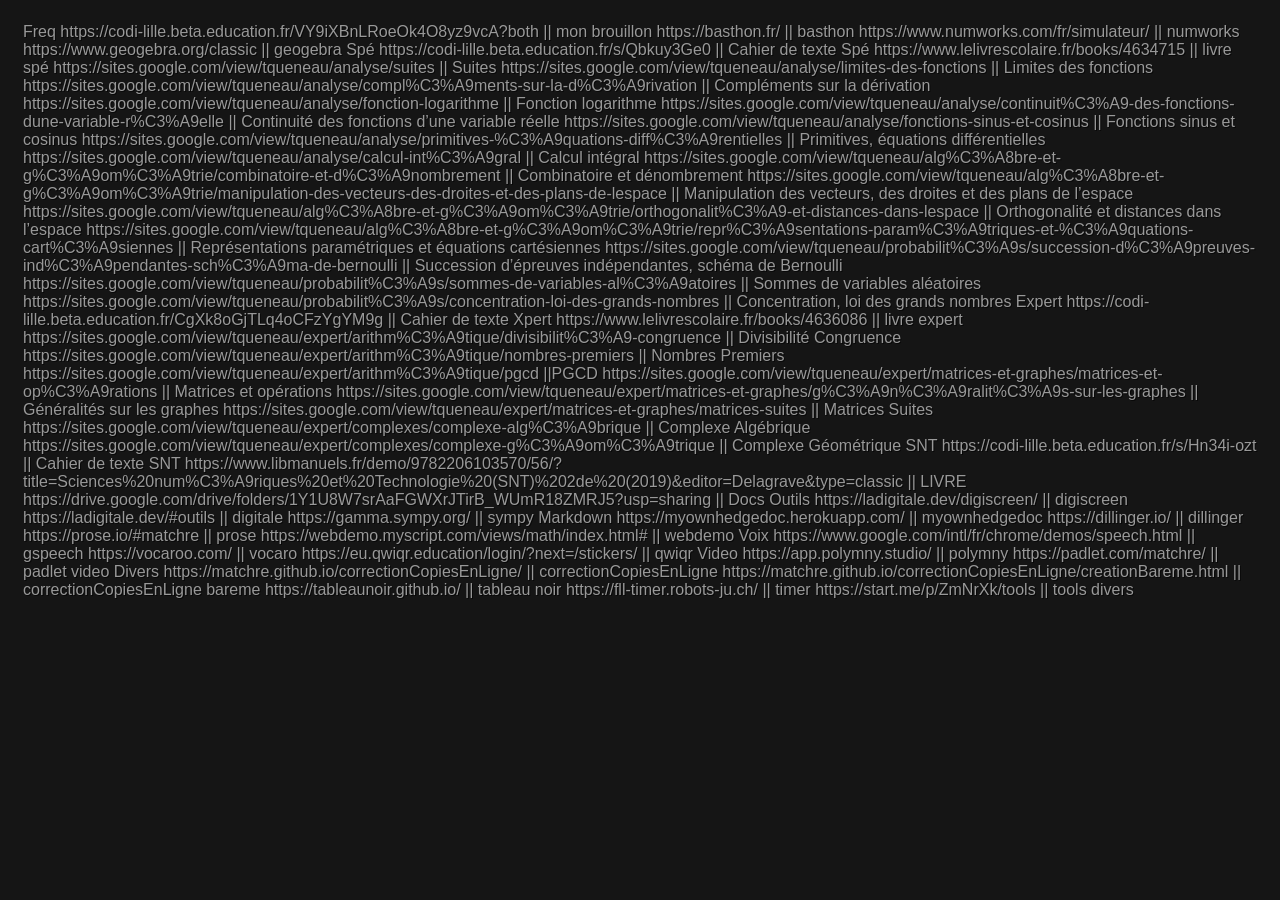
==== index.html @ 9895d5af "Update index.html" ====
<!DOCTYPE html PUBLIC "-//W3C//DTD XHTML 1.0 Strict//EN" "http://www.w3.org/TR/xhtml1/DTD/xhtml1-strict.dtd">

<!--
	Startpage Rewrite
	==================

	by Christian Brassat,
-->

<!--
	Released under MIT License
	
	Copyright (c) 2010 Christian Brassat
	<http://crshd.cc>

	Permission is hereby granted, free of charge, to any person obtaining a copy
	of this software and associated documentation files (the "Software"), to deal
	in the Software without restriction, including without limitation the rights
	to use, copy, modify, merge, publish, distribute, sublicense, and/or sell
	copies of the Software, and to permit persons to whom the Software is
	furnished to do so, subject to the following conditions:
	
	The above copyright notice and this permission notice shall be included in
	all copies or substantial portions of the Software.
	
	THE SOFTWARE IS PROVIDED "AS IS", WITHOUT WARRANTY OF ANY KIND, EXPRESS OR
	IMPLIED, INCLUDING BUT NOT LIMITED TO THE WARRANTIES OF MERCHANTABILITY,
	FITNESS FOR A PARTICULAR PURPOSE AND NONINFRINGEMENT. IN NO EVENT SHALL THE
	AUTHORS OR COPYRIGHT HOLDERS BE LIABLE FOR ANY CLAIM, DAMAGES OR OTHER
	LIABILITY, WHETHER IN AN ACTION OF CONTRACT, TORT OR OTHERWISE, ARISING FROM,
	OUT OF OR IN CONNECTION WITH THE SOFTWARE OR THE USE OR OTHER DEALINGS IN
	THE SOFTWARE.
-->

<html xmlns="http://www.w3.org/1999/xhtml" xml:lang="en" lang="en">
<head>
	<meta http-equiv="content-type" content="text/html; charset=utf-8" />
	<link rel="stylesheet" href="style/style.css" type="text/css" />
	<script type="text/javascript" src="js/jquery-1.11.0.min.js"></script>
	<script type="text/javascript" src="js/script.js"></script>

	<!-- Page Title -->
	<title>Start Page</title>

</head>
<body>

<!--
	URLs go here, in the following format:

Heading Text
http://www.example.com || Title || Keybinding || images/icon.png

Second Heading Text
http://www.example.com || Another Title
-->
Freq
https://codi-lille.beta.education.fr/VY9iXBnLRoeOk4O8yz9vcA?both || mon brouillon
https://basthon.fr/ || basthon
https://www.numworks.com/fr/simulateur/ || numworks
https://www.geogebra.org/classic || geogebra
	
Spé
https://codi-lille.beta.education.fr/s/Qbkuy3Ge0 || Cahier de texte Spé 
https://www.lelivrescolaire.fr/books/4634715 || livre spé
https://sites.google.com/view/tqueneau/analyse/suites || Suites
https://sites.google.com/view/tqueneau/analyse/limites-des-fonctions || Limites des fonctions    
https://sites.google.com/view/tqueneau/analyse/compl%C3%A9ments-sur-la-d%C3%A9rivation  || Compléments sur la dérivation  
https://sites.google.com/view/tqueneau/analyse/fonction-logarithme  || Fonction logarithme 
https://sites.google.com/view/tqueneau/analyse/continuit%C3%A9-des-fonctions-dune-variable-r%C3%A9elle || Continuité des fonctions d’une variable réelle  
https://sites.google.com/view/tqueneau/analyse/fonctions-sinus-et-cosinus  || Fonctions sinus et cosinus  
https://sites.google.com/view/tqueneau/analyse/primitives-%C3%A9quations-diff%C3%A9rentielles  || Primitives, équations différentielles  
https://sites.google.com/view/tqueneau/analyse/calcul-int%C3%A9gral  || Calcul intégral  
https://sites.google.com/view/tqueneau/alg%C3%A8bre-et-g%C3%A9om%C3%A9trie/combinatoire-et-d%C3%A9nombrement  || Combinatoire et dénombrement  
https://sites.google.com/view/tqueneau/alg%C3%A8bre-et-g%C3%A9om%C3%A9trie/manipulation-des-vecteurs-des-droites-et-des-plans-de-lespace  || Manipulation des vecteurs, des droites et des plans de l’espace  
https://sites.google.com/view/tqueneau/alg%C3%A8bre-et-g%C3%A9om%C3%A9trie/orthogonalit%C3%A9-et-distances-dans-lespace  || Orthogonalité et distances dans l’espace  
https://sites.google.com/view/tqueneau/alg%C3%A8bre-et-g%C3%A9om%C3%A9trie/repr%C3%A9sentations-param%C3%A9triques-et-%C3%A9quations-cart%C3%A9siennes  || Représentations paramétriques et équations cartésiennes  
https://sites.google.com/view/tqueneau/probabilit%C3%A9s/succession-d%C3%A9preuves-ind%C3%A9pendantes-sch%C3%A9ma-de-bernoulli  || Succession d’épreuves indépendantes, schéma de Bernoulli
https://sites.google.com/view/tqueneau/probabilit%C3%A9s/sommes-de-variables-al%C3%A9atoires || Sommes de variables aléatoires  
https://sites.google.com/view/tqueneau/probabilit%C3%A9s/concentration-loi-des-grands-nombres  || Concentration, loi des grands nombres 

Expert
https://codi-lille.beta.education.fr/CgXk8oGjTLq4oCFzYgYM9g || Cahier de texte Xpert
https://www.lelivrescolaire.fr/books/4636086 || livre expert	
https://sites.google.com/view/tqueneau/expert/arithm%C3%A9tique/divisibilit%C3%A9-congruence ||  Divisibilité Congruence 
https://sites.google.com/view/tqueneau/expert/arithm%C3%A9tique/nombres-premiers ||  Nombres Premiers
https://sites.google.com/view/tqueneau/expert/arithm%C3%A9tique/pgcd   ||PGCD 
https://sites.google.com/view/tqueneau/expert/matrices-et-graphes/matrices-et-op%C3%A9rations ||  Matrices et opérations 
https://sites.google.com/view/tqueneau/expert/matrices-et-graphes/g%C3%A9n%C3%A9ralit%C3%A9s-sur-les-graphes  || Généralités sur les graphes 
https://sites.google.com/view/tqueneau/expert/matrices-et-graphes/matrices-suites  || Matrices Suites 
https://sites.google.com/view/tqueneau/expert/complexes/complexe-alg%C3%A9brique  || Complexe Algébrique
https://sites.google.com/view/tqueneau/expert/complexes/complexe-g%C3%A9om%C3%A9trique  || Complexe Géométrique

SNT
https://codi-lille.beta.education.fr/s/Hn34i-ozt || Cahier de texte SNT
https://www.libmanuels.fr/demo/9782206103570/56/?title=Sciences%20num%C3%A9riques%20et%20Technologie%20(SNT)%202de%20(2019)&editor=Delagrave&type=classic || LIVRE
https://drive.google.com/drive/folders/1Y1U8W7srAaFGWXrJTirB_WUmR18ZMRJ5?usp=sharing || Docs

Outils
https://ladigitale.dev/digiscreen/ ||  digiscreen   
https://ladigitale.dev/#outils ||  digitale
https://gamma.sympy.org/  || sympy

Markdown
https://myownhedgedoc.herokuapp.com/ ||     myownhedgedoc
https://dillinger.io/ ||   dillinger
https://prose.io/#matchre  || prose
https://webdemo.myscript.com/views/math/index.html#  || webdemo

Voix
https://www.google.com/intl/fr/chrome/demos/speech.html  ||    gspeech
https://vocaroo.com/    ||    vocaro
https://eu.qwiqr.education/login/?next=/stickers/   || qwiqr

Video
https://app.polymny.studio/ || polymny
https://padlet.com/matchre/  || padlet video

Divers
https://matchre.github.io/correctionCopiesEnLigne/ || correctionCopiesEnLigne
https://matchre.github.io/correctionCopiesEnLigne/creationBareme.html || correctionCopiesEnLigne bareme
https://tableaunoir.github.io/ ||   tableau noir
https://fll-timer.robots-ju.ch/ ||   timer
https://start.me/p/ZmNrXk/tools  || tools divers





</body>
</html>
---- style/style.css ----
/**
	Startpage Reworked
	==================

	by Christian Brassat,
*/

/**
	Released under MIT License
	
	Copyright (c) 2010 Christian Brassat
	<http://crshd.cc>

	Permission is hereby granted, free of charge, to any person obtaining a copy
	of this software and associated documentation files (the "Software"), to deal
	in the Software without restriction, including without limitation the rights
	to use, copy, modify, merge, publish, distribute, sublicense, and/or sell
	copies of the Software, and to permit persons to whom the Software is
	furnished to do so, subject to the following conditions:
	
	The above copyright notice and this permission notice shall be included in
	all copies or substantial portions of the Software.
	
	THE SOFTWARE IS PROVIDED "AS IS", WITHOUT WARRANTY OF ANY KIND, EXPRESS OR
	IMPLIED, INCLUDING BUT NOT LIMITED TO THE WARRANTIES OF MERCHANTABILITY,
	FITNESS FOR A PARTICULAR PURPOSE AND NONINFRINGEMENT. IN NO EVENT SHALL THE
	AUTHORS OR COPYRIGHT HOLDERS BE LIABLE FOR ANY CLAIM, DAMAGES OR OTHER
	LIABILITY, WHETHER IN AN ACTION OF CONTRACT, TORT OR OTHERWISE, ARISING FROM,
	OUT OF OR IN CONNECTION WITH THE SOFTWARE OR THE USE OR OTHER DEALINGS IN
	THE SOFTWARE.
*/

body {
	background: #151515;										/* Page background */
	background-image:url('https://andrelovichi.info/ecole-alsacienne/2018-2019/assets/images/graph.jpg');
color: #999;														/* Font color */
	padding: 15px;													/* Padding between link blocks and edge */
	font-family: "Museo", "Helvetica Neue", sans-serif;	/* Font */
	text-shadow: rgba(0,0,0,0.6) 1px 1px 0; /* Text Shadow */
}

a {
	color: #999;														/* Link Color */
	font-size: 18px;												/* Link Size */
	text-decoration: none;									/* Remove underlines */
}

a:hover {
	color: #ddd;														/* Link hover color */
}

.block {
	border-left: 1px solid #999;						/* Left border of link block */
	float: left;
	padding: 1em;														/* Padding around link block */
	width: 120px;														/* Link block width */
}

h1 {
	margin: 0;
	font-size: 1.5em;												/* Title size */
}

ul {
	padding: 0.25em;
}

ul li {
	list-style: none;
	padding: 5px;
}

li img {
	width: 16px;
	border-width: 0;
	margin: 5px;
	vertical-align: middle;
}


#clock {
	position: absolute;
	bottom: 10px;
	right: 10px;
	font-size: 2em;
}

form {
	margin-top: 1em;
}

form input {
	background: #333;												/* Background search box */
	background: -webkit-gradient(						/*		gradient for webkit */
		linear,
		left top,
		left bottom,
		from(#222),
		to(#333));
	background: -moz-linear-gradient(				/*		gradient for gecko */
		top,
		#222,
		#333);
	border: 1px solid #444;									/* Border search box */
	-webkit-box-shadow: rgba(0,0,0,0.2) 0 1px 2px;	/* Shadow search box - webkit */
	-moz-box-shadow: rgba(0,0,0,0.2) 0 1px 2px;			/* Shadow search box - gecko */
	box-shadow: rgba(0,0,0,0.2) 0 1px 2px;					/* Shadow search box - generic */
	color: #ddd;														/* Text color search box */
	font-size: 1em;													/* Text size search box */
}

form input:first-child {
	-webkit-border-top-left-radius: 5px;
	-webkit-border-bottom-left-radius: 5px;
	-moz-border-radius-topleft: 5px;
	-moz-border-radius-bottomleft: 5px;
	border-top-left-radius: 5px;
	border-bottom-left-radius: 5px;
	border-right: 0;
}

form input:last-child {
	-webkit-border-top-right-radius: 5px;
	-webkit-border-bottom-right-radius: 5px;
	-moz-border-radius-topright: 5px;
	-moz-border-radius-bottomright: 5px;
	border-top-right-radius: 5px;
	border-bottom-right-radius: 5px;
	border-left: 0;
}
/* cc BY-NC-SA License :: k3ttc4r :: 2008 :: http://k3ttc4r.deviantart.com */
/* background by Alexander-GG :: http://alexander-gg.deviantart.com */
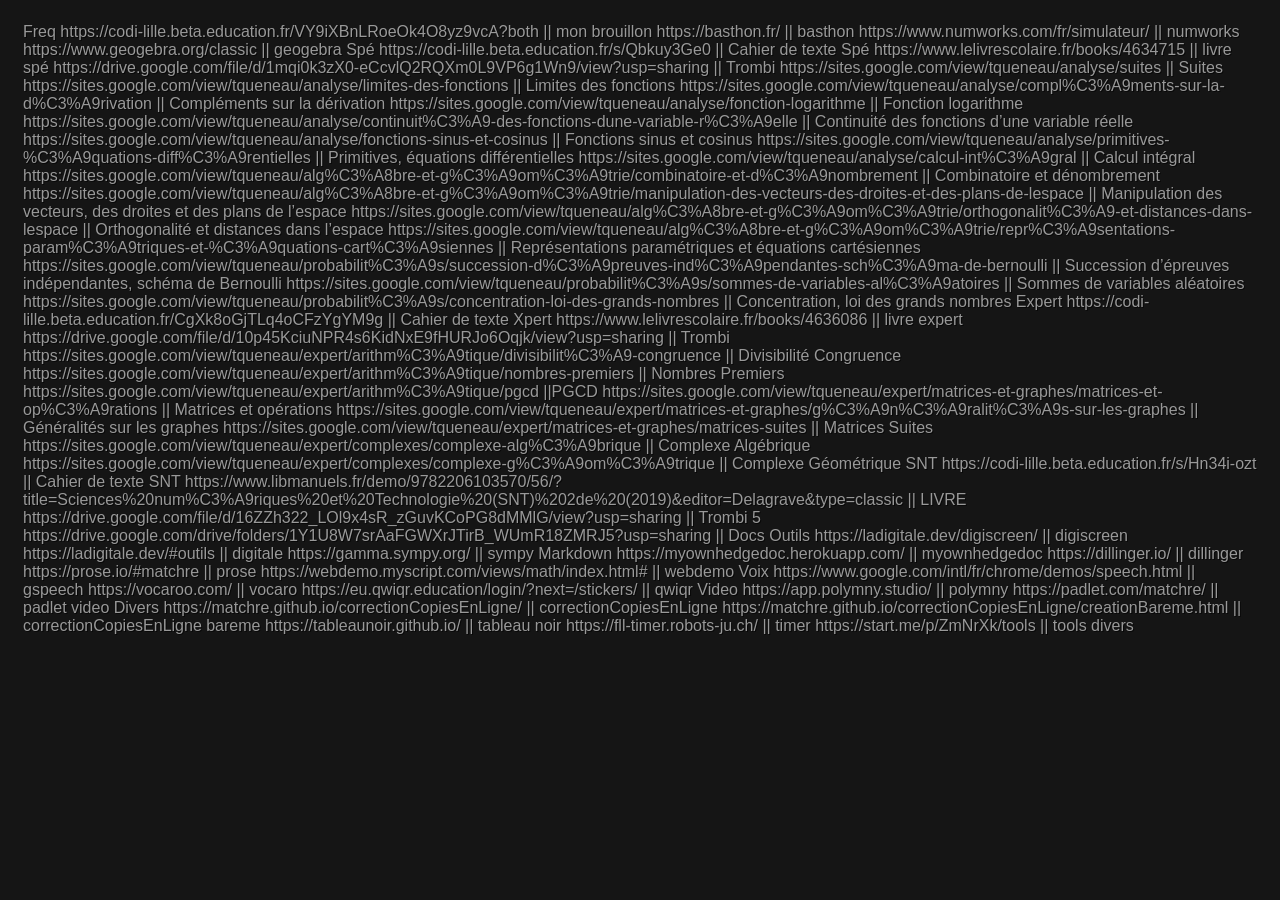
==== commit c9961434: "Update index.html" ====
--- a/index.html
+++ b/index.html
@@ -63,6 +63,7 @@
 Spé
 https://codi-lille.beta.education.fr/s/Qbkuy3Ge0 || Cahier de texte Spé 
 https://www.lelivrescolaire.fr/books/4634715 || livre spé
+https://drive.google.com/file/d/1mqi0k3zX0-eCcvlQ2RQXm0L9VP6g1Wn9/view?usp=sharing || Trombi
 https://sites.google.com/view/tqueneau/analyse/suites || Suites
 https://sites.google.com/view/tqueneau/analyse/limites-des-fonctions || Limites des fonctions    
 https://sites.google.com/view/tqueneau/analyse/compl%C3%A9ments-sur-la-d%C3%A9rivation  || Compléments sur la dérivation  
@@ -82,6 +83,7 @@
 Expert
 https://codi-lille.beta.education.fr/CgXk8oGjTLq4oCFzYgYM9g || Cahier de texte Xpert
 https://www.lelivrescolaire.fr/books/4636086 || livre expert	
+https://drive.google.com/file/d/10p45KciuNPR4s6KidNxE9fHURJo6Oqjk/view?usp=sharing || Trombi
 https://sites.google.com/view/tqueneau/expert/arithm%C3%A9tique/divisibilit%C3%A9-congruence ||  Divisibilité Congruence 
 https://sites.google.com/view/tqueneau/expert/arithm%C3%A9tique/nombres-premiers ||  Nombres Premiers
 https://sites.google.com/view/tqueneau/expert/arithm%C3%A9tique/pgcd   ||PGCD 
@@ -94,6 +96,7 @@
 SNT
 https://codi-lille.beta.education.fr/s/Hn34i-ozt || Cahier de texte SNT
 https://www.libmanuels.fr/demo/9782206103570/56/?title=Sciences%20num%C3%A9riques%20et%20Technologie%20(SNT)%202de%20(2019)&editor=Delagrave&type=classic || LIVRE
+https://drive.google.com/file/d/16ZZh322_LOl9x4sR_zGuvKCoPG8dMMlG/view?usp=sharing || Trombi 5
 https://drive.google.com/drive/folders/1Y1U8W7srAaFGWXrJTirB_WUmR18ZMRJ5?usp=sharing || Docs
 
 Outils
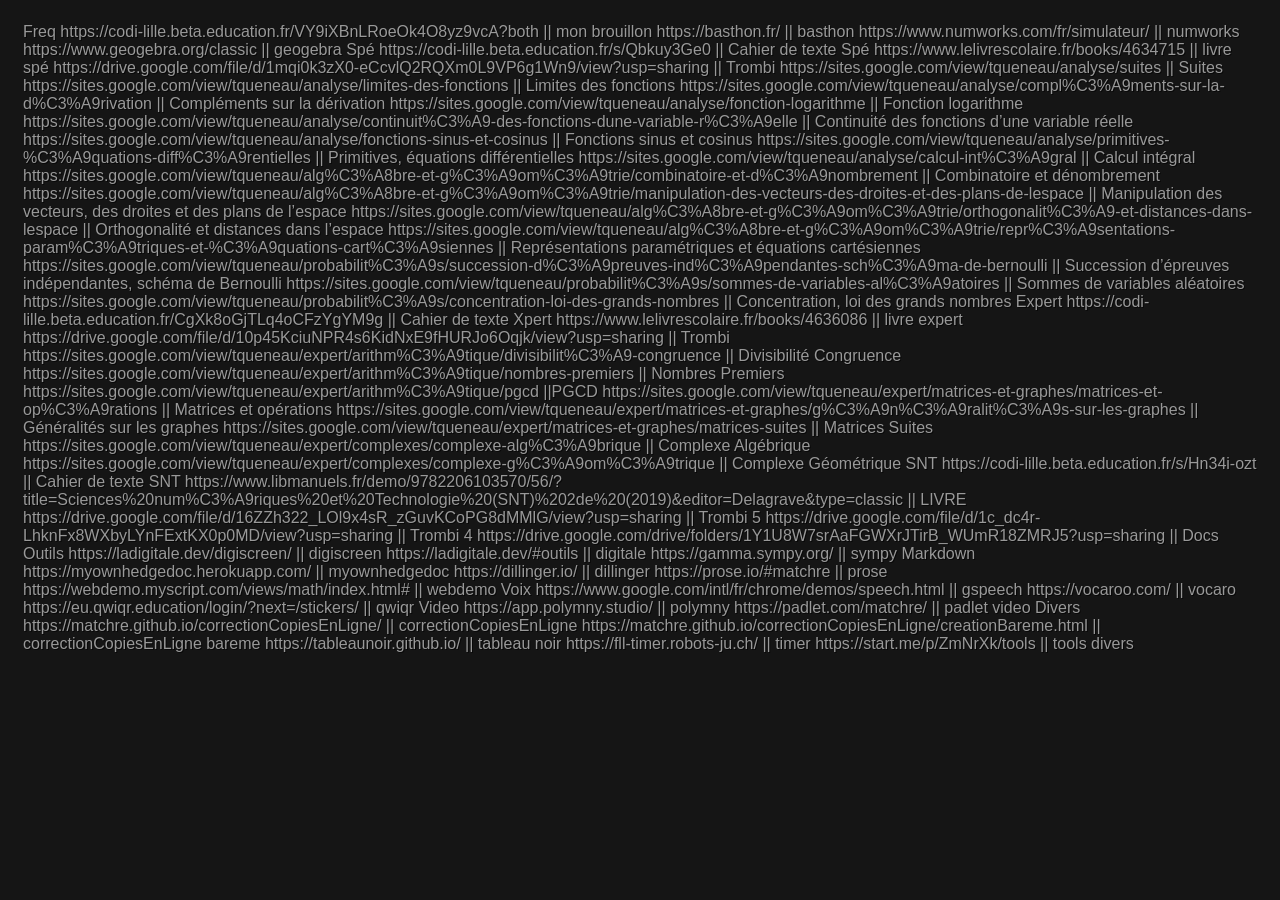
==== commit 281a8483: "Update index.html" ====
--- a/index.html
+++ b/index.html
@@ -97,6 +97,7 @@
 https://codi-lille.beta.education.fr/s/Hn34i-ozt || Cahier de texte SNT
 https://www.libmanuels.fr/demo/9782206103570/56/?title=Sciences%20num%C3%A9riques%20et%20Technologie%20(SNT)%202de%20(2019)&editor=Delagrave&type=classic || LIVRE
 https://drive.google.com/file/d/16ZZh322_LOl9x4sR_zGuvKCoPG8dMMlG/view?usp=sharing || Trombi 5
+https://drive.google.com/file/d/1c_dc4r-LhknFx8WXbyLYnFExtKX0p0MD/view?usp=sharing || Trombi 4
 https://drive.google.com/drive/folders/1Y1U8W7srAaFGWXrJTirB_WUmR18ZMRJ5?usp=sharing || Docs
 
 Outils
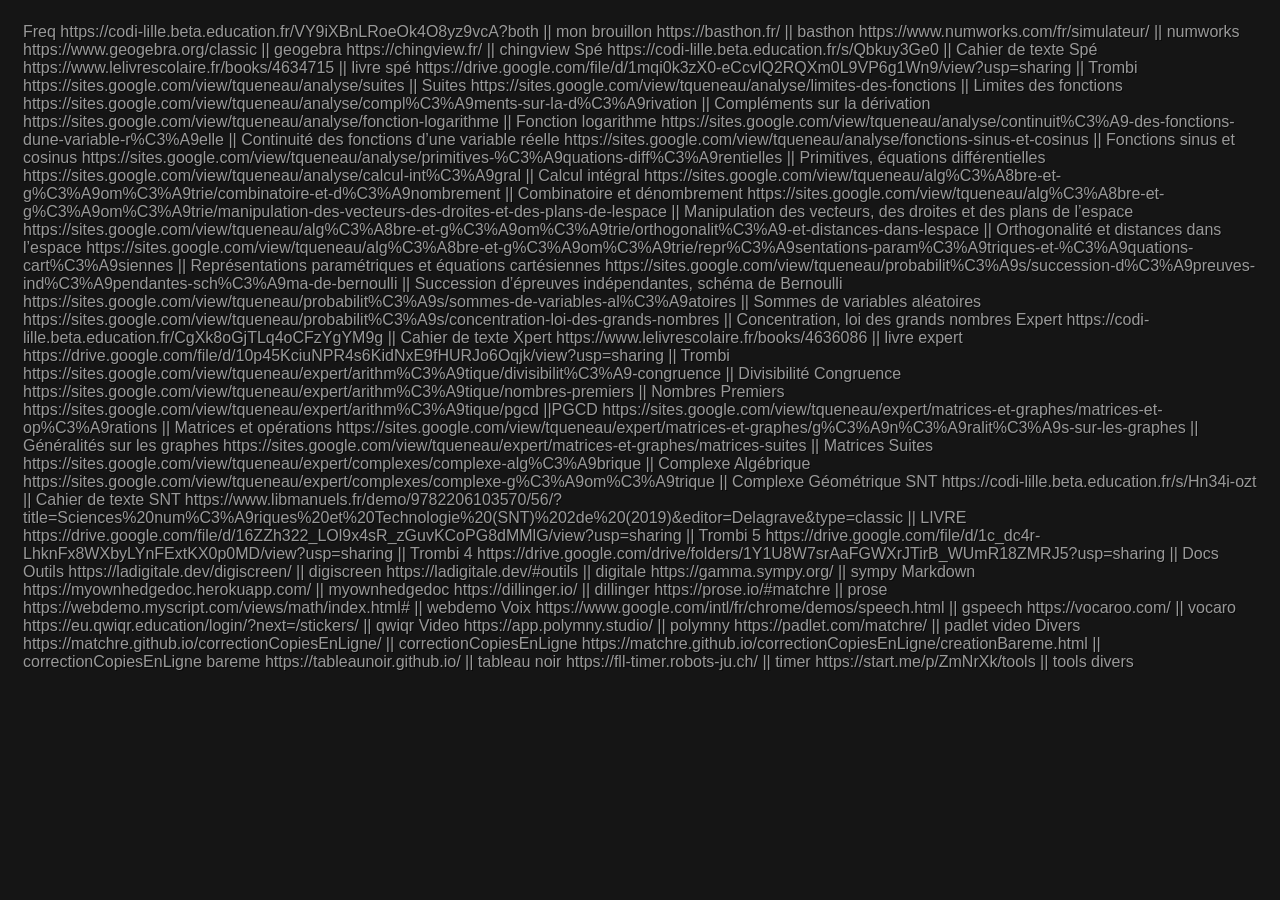
==== commit fc78f694: "Update index.html" ====
--- a/index.html
+++ b/index.html
@@ -59,6 +59,7 @@
 https://basthon.fr/ || basthon
 https://www.numworks.com/fr/simulateur/ || numworks
 https://www.geogebra.org/classic || geogebra
+https://chingview.fr/ || chingview
 	
 Spé
 https://codi-lille.beta.education.fr/s/Qbkuy3Ge0 || Cahier de texte Spé 
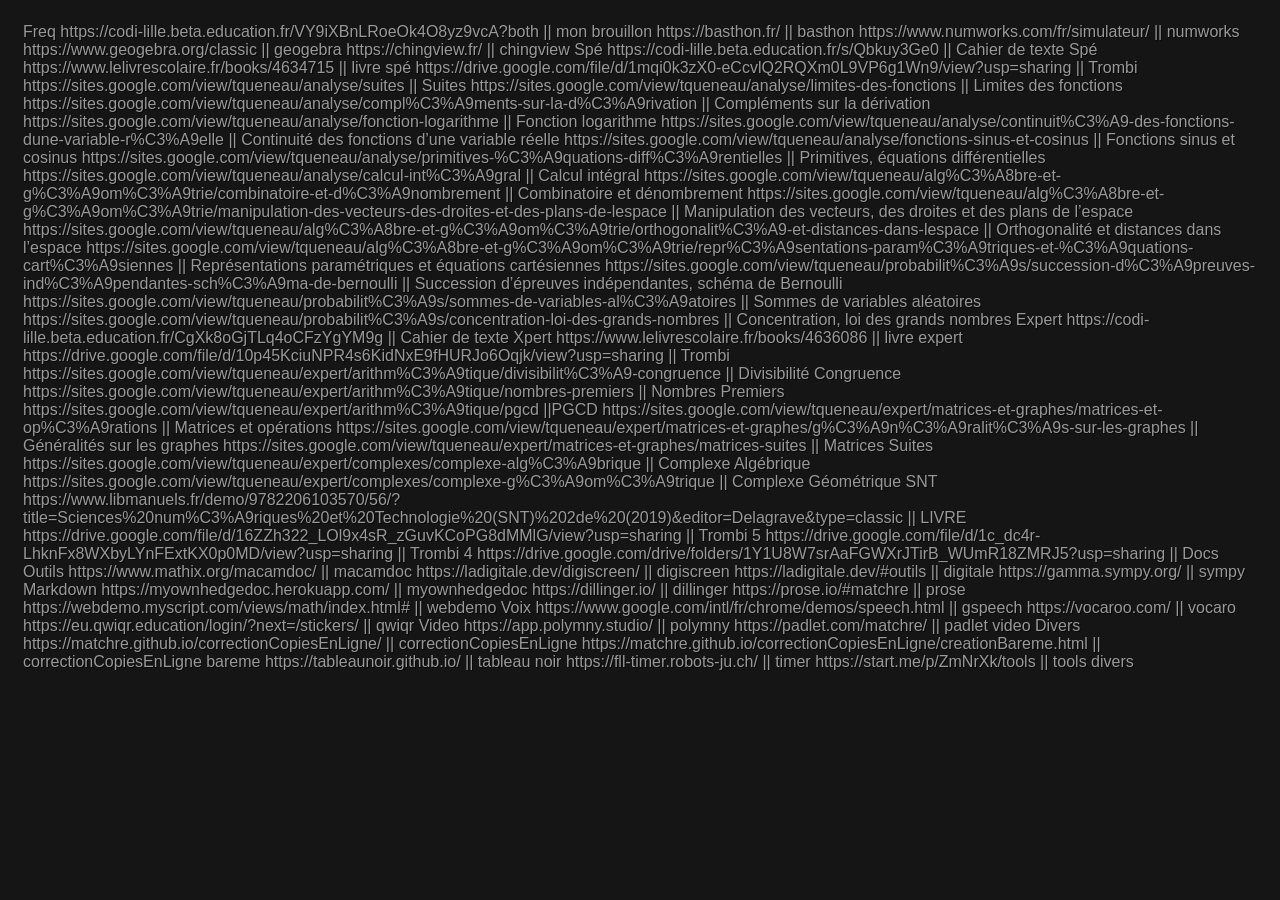
==== commit f86f9c5f: "Update index.html" ====
--- a/index.html
+++ b/index.html
@@ -95,13 +95,13 @@
 https://sites.google.com/view/tqueneau/expert/complexes/complexe-g%C3%A9om%C3%A9trique  || Complexe Géométrique
 
 SNT
-https://codi-lille.beta.education.fr/s/Hn34i-ozt || Cahier de texte SNT
 https://www.libmanuels.fr/demo/9782206103570/56/?title=Sciences%20num%C3%A9riques%20et%20Technologie%20(SNT)%202de%20(2019)&editor=Delagrave&type=classic || LIVRE
 https://drive.google.com/file/d/16ZZh322_LOl9x4sR_zGuvKCoPG8dMMlG/view?usp=sharing || Trombi 5
 https://drive.google.com/file/d/1c_dc4r-LhknFx8WXbyLYnFExtKX0p0MD/view?usp=sharing || Trombi 4
 https://drive.google.com/drive/folders/1Y1U8W7srAaFGWXrJTirB_WUmR18ZMRJ5?usp=sharing || Docs
 
 Outils
+https://www.mathix.org/macamdoc/ ||  macamdoc
 https://ladigitale.dev/digiscreen/ ||  digiscreen   
 https://ladigitale.dev/#outils ||  digitale
 https://gamma.sympy.org/  || sympy
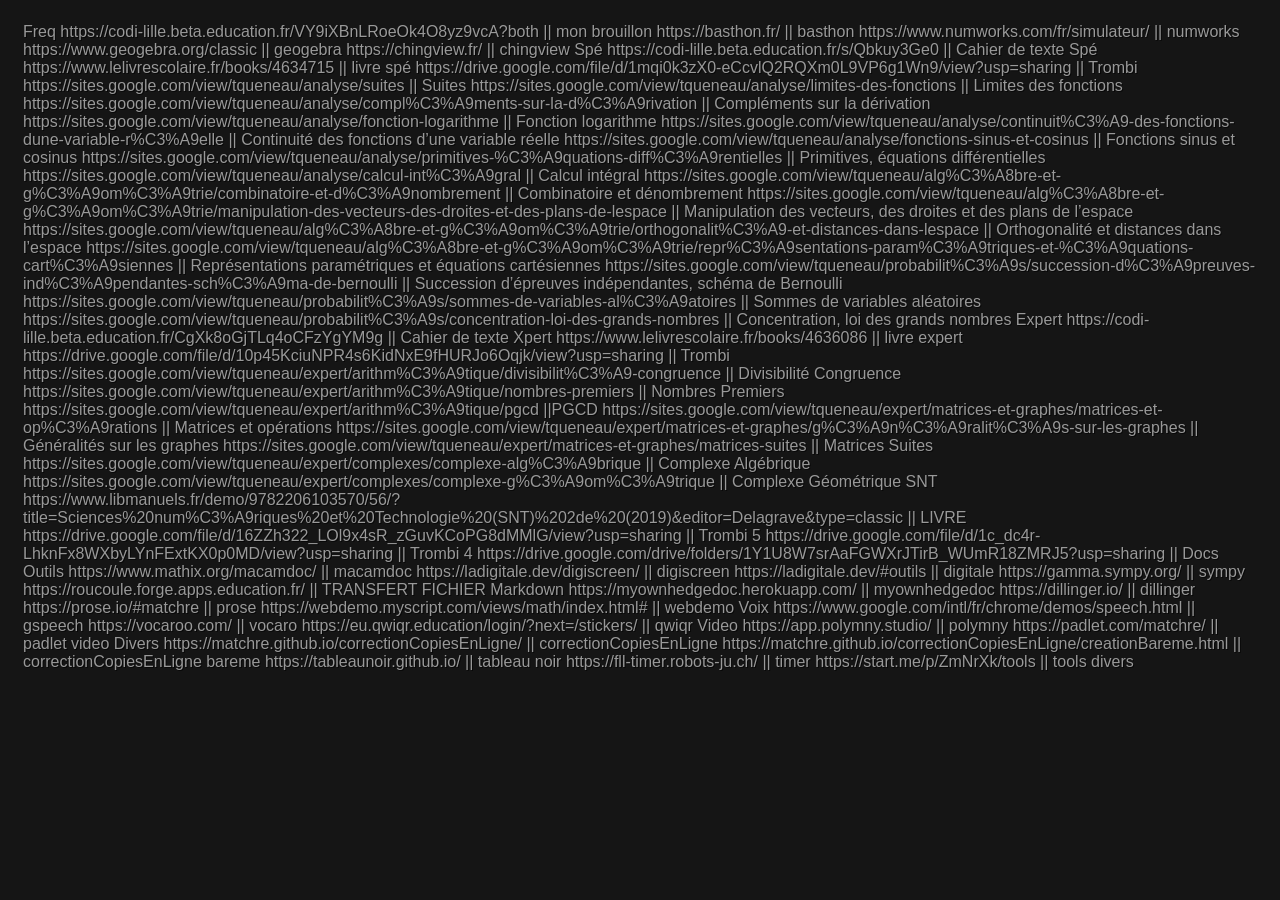
==== commit 3423654c: "Add link for TRANSFERT FICHIER in index.html" ====
--- a/index.html
+++ b/index.html
@@ -105,7 +105,7 @@
 https://ladigitale.dev/digiscreen/ ||  digiscreen   
 https://ladigitale.dev/#outils ||  digitale
 https://gamma.sympy.org/  || sympy
-
+https://roucoule.forge.apps.education.fr/  || TRANSFERT FICHIER
 Markdown
 https://myownhedgedoc.herokuapp.com/ ||     myownhedgedoc
 https://dillinger.io/ ||   dillinger
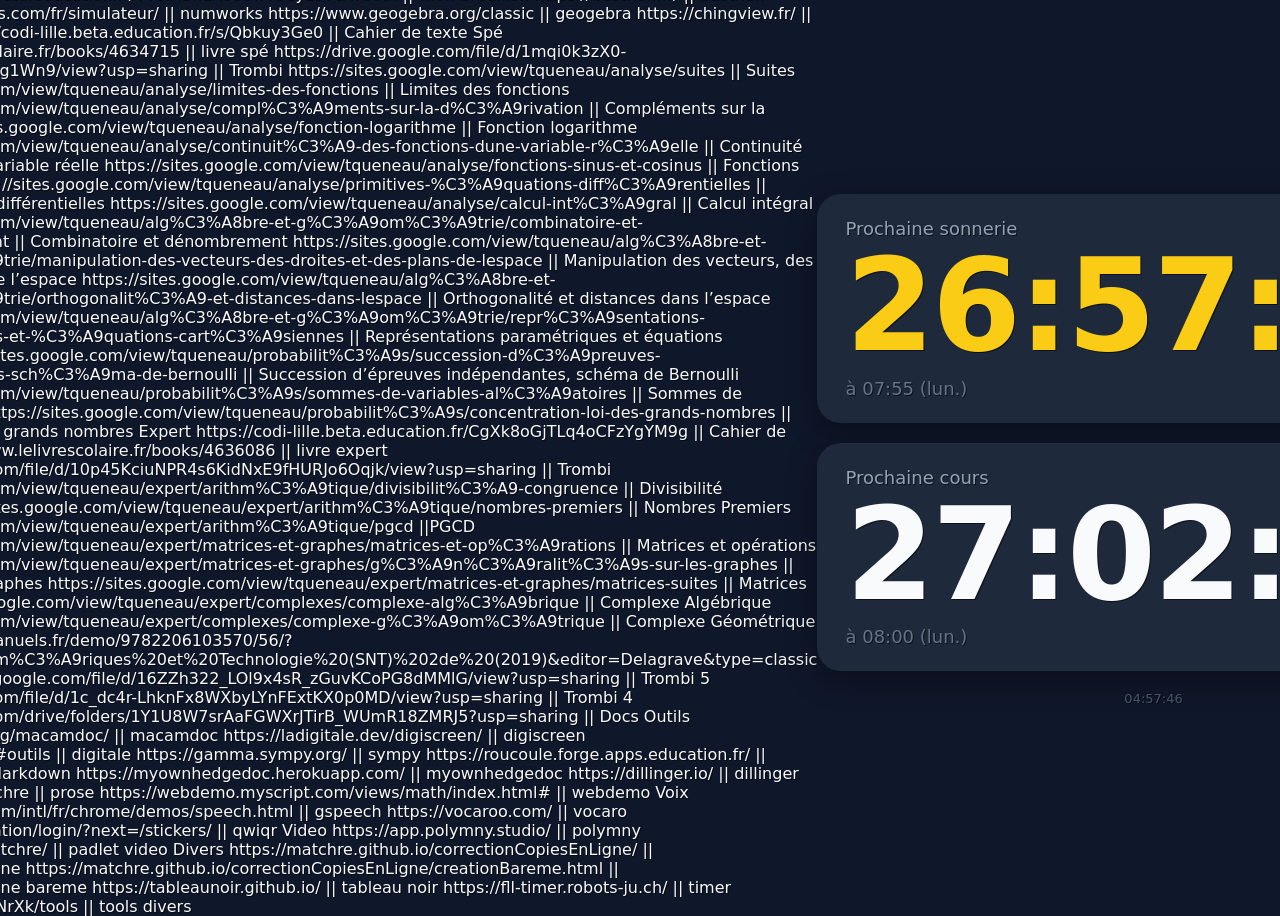
==== commit d90d3c39: "Add styling and structure to index.html" ====
--- a/index.html
+++ b/index.html
@@ -129,8 +129,90 @@
 https://start.me/p/ZmNrXk/tools  || tools divers
 
 
-
-
+<style>
+  * { box-sizing: border-box; }
+  html, body { height: 100%; margin: 0; }
+  body {
+    display: flex; align-items: center; justify-content: center;
+    background: #0f172a; color: #f8fafc;
+    font-family: system-ui, -apple-system, "Segoe UI", sans-serif;
+  }
+  main { width: min(92vw, 640px); display: grid; gap: 20px; }
+  .carte {
+    background: #1e293b; border-radius: 24px; padding: 24px 28px;
+    box-shadow: 0 8px 30px rgba(0,0,0,.35);
+  }
+  .label { font-size: clamp(14px, 3.5vw, 18px); color: #94a3b8; }
+  .temps {
+    font-size: clamp(56px, 18vw, 128px); font-weight: 700; line-height: 1.05;
+    font-variant-numeric: tabular-nums; letter-spacing: -0.02em;
+  }
+  #t1 { color: #facc15; }
+  .heure { font-size: clamp(14px, 3.5vw, 18px); color: #64748b; margin-top: 4px; }
+  footer { text-align: center; font-size: 13px; color: #475569; }
+</style>
+<main>
+  <section class="carte">
+    <div class="label">Prochaine sonnerie </div>
+    <div class="temps" id="t1">--:--</div>
+    <div class="heure" id="h1"></div>
+  </section>
+  <section class="carte">
+    <div class="label">Prochaine cours</div>
+    <div class="temps" id="t2">--:--</div>
+    <div class="heure" id="h2"></div>
+  </section>
+  <footer id="horloge"></footer>
+</main>
+
+<script>
+// Horaires de sonnerie [heure, minute]. Modifier ici si besoin.
+const SONNERIE_1 = [[7,55],[8,50],[9,50],[10,55],[11,50],[12,50],[13,50],[14,45],[15,45],[16,50],[17,50]];
+const SONNERIE_2 = [[8,0],[8,55],[10,5],[11,0],[11,55],[13,0],[13,55],[14,50],[16,0],[16,55]];
+
+const JOURS = ["dim.", "lun.", "mar.", "mer.", "jeu.", "ven.", "sam."];
+const pad = n => String(n).padStart(2, "0");
+const hhmm = d => `${pad(d.getHours())}:${pad(d.getMinutes())}`;
+
+// Prochaine sonnerie strictement après `now` (lundi-vendredi uniquement).
+function prochaine(horaires, now) {
+  for (let d = 0; d <= 7; d++) {
+    const jour = new Date(now.getFullYear(), now.getMonth(), now.getDate() + d);
+    const w = jour.getDay();
+    if (w === 0 || w === 6) continue;
+    for (const [h, m] of horaires) {
+      const dt = new Date(jour.getFullYear(), jour.getMonth(), jour.getDate(), h, m, 0);
+      if (dt > now) return dt;
+    }
+  }
+  return null;
+}
+
+function fmt(ms) {
+  const s = Math.max(0, Math.ceil(ms / 1000));
+  const h = Math.floor(s / 3600), m = Math.floor((s % 3600) / 60), sec = s % 60;
+  return h > 0 ? `${h}:${pad(m)}:${pad(sec)}` : `${pad(m)}:${pad(sec)}`;
+}
+
+function affiche(horaires, idT, idH, now) {
+  const cible = prochaine(horaires, now);
+  const memeJour = cible.toDateString() === now.toDateString();
+  document.getElementById(idT).textContent = fmt(cible - now);
+  document.getElementById(idH).textContent =
+    `à ${hhmm(cible)}${memeJour ? "" : " (" + JOURS[cible.getDay()] + ")"}`;
+  return cible;
+}
+
+function tick() {
+  const now = new Date();
+  const c1 = affiche(SONNERIE_1, "t1", "h1", now);
+  const c2 = affiche(SONNERIE_2, "t2", "h2", now);
+  document.getElementById("horloge").textContent = `${hhmm(now)}:${pad(now.getSeconds())}`;
+  document.title = `${fmt(c1 - now)} · ${fmt(c2 - now)} — Sonneries`;
+}
+tick();
+setInterval(tick, 250);
+</script>
 
 </body>
 </html>
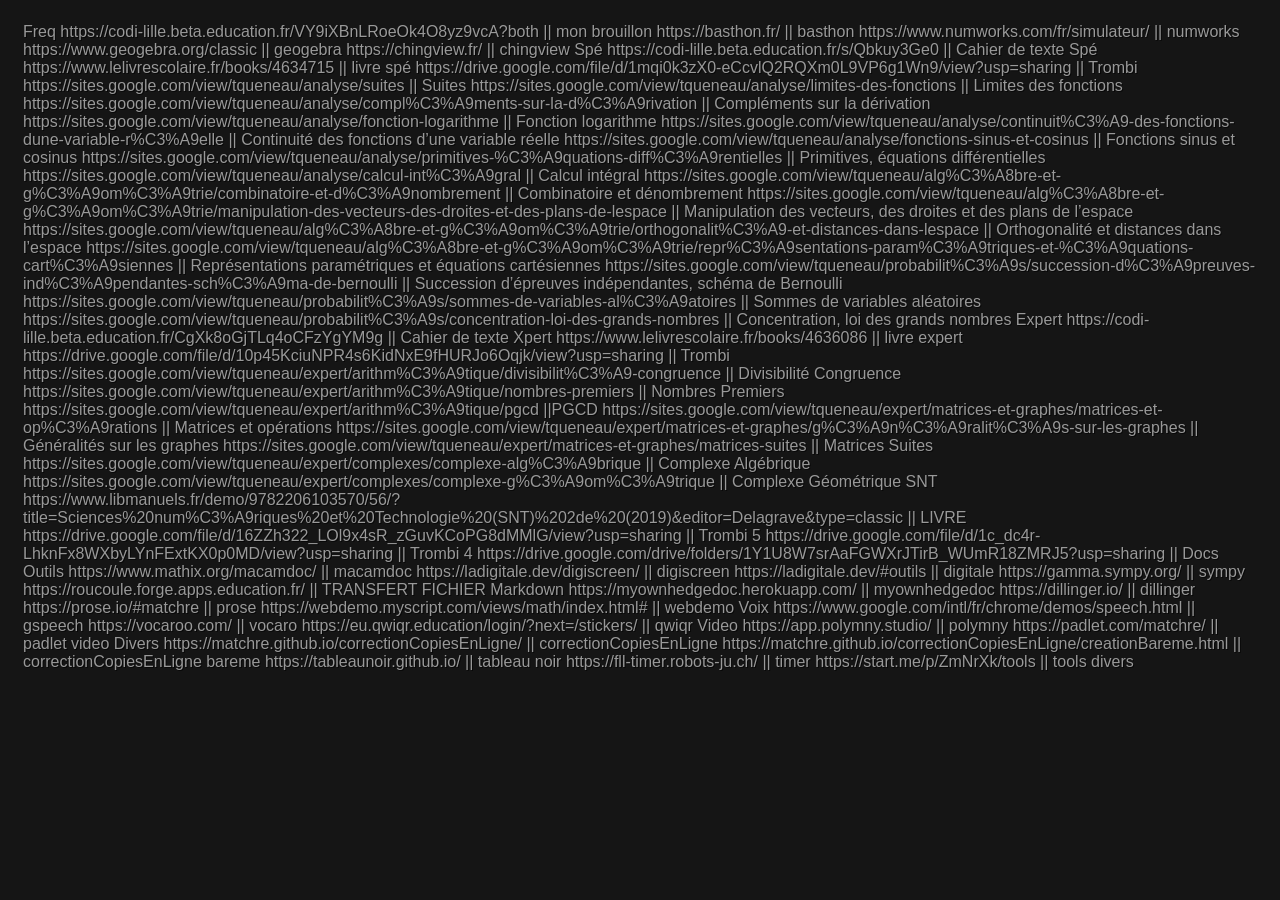
==== commit bddd6e79: "Delete timer application HTML structure Removed the entire HTML structure including styles and scrip" ====
--- a/index.html
+++ b/index.html
@@ -129,90 +129,7 @@
 https://start.me/p/ZmNrXk/tools  || tools divers
 
 
-<style>
-  * { box-sizing: border-box; }
-  html, body { height: 100%; margin: 0; }
-  body {
-    display: flex; align-items: center; justify-content: center;
-    background: #0f172a; color: #f8fafc;
-    font-family: system-ui, -apple-system, "Segoe UI", sans-serif;
-  }
-  main { width: min(92vw, 640px); display: grid; gap: 20px; }
-  .carte {
-    background: #1e293b; border-radius: 24px; padding: 24px 28px;
-    box-shadow: 0 8px 30px rgba(0,0,0,.35);
-  }
-  .label { font-size: clamp(14px, 3.5vw, 18px); color: #94a3b8; }
-  .temps {
-    font-size: clamp(56px, 18vw, 128px); font-weight: 700; line-height: 1.05;
-    font-variant-numeric: tabular-nums; letter-spacing: -0.02em;
-  }
-  #t1 { color: #facc15; }
-  .heure { font-size: clamp(14px, 3.5vw, 18px); color: #64748b; margin-top: 4px; }
-  footer { text-align: center; font-size: 13px; color: #475569; }
-</style>
-<main>
-  <section class="carte">
-    <div class="label">Prochaine sonnerie </div>
-    <div class="temps" id="t1">--:--</div>
-    <div class="heure" id="h1"></div>
-  </section>
-  <section class="carte">
-    <div class="label">Prochaine cours</div>
-    <div class="temps" id="t2">--:--</div>
-    <div class="heure" id="h2"></div>
-  </section>
-  <footer id="horloge"></footer>
-</main>
 
-<script>
-// Horaires de sonnerie [heure, minute]. Modifier ici si besoin.
-const SONNERIE_1 = [[7,55],[8,50],[9,50],[10,55],[11,50],[12,50],[13,50],[14,45],[15,45],[16,50],[17,50]];
-const SONNERIE_2 = [[8,0],[8,55],[10,5],[11,0],[11,55],[13,0],[13,55],[14,50],[16,0],[16,55]];
-
-const JOURS = ["dim.", "lun.", "mar.", "mer.", "jeu.", "ven.", "sam."];
-const pad = n => String(n).padStart(2, "0");
-const hhmm = d => `${pad(d.getHours())}:${pad(d.getMinutes())}`;
-
-// Prochaine sonnerie strictement après `now` (lundi-vendredi uniquement).
-function prochaine(horaires, now) {
-  for (let d = 0; d <= 7; d++) {
-    const jour = new Date(now.getFullYear(), now.getMonth(), now.getDate() + d);
-    const w = jour.getDay();
-    if (w === 0 || w === 6) continue;
-    for (const [h, m] of horaires) {
-      const dt = new Date(jour.getFullYear(), jour.getMonth(), jour.getDate(), h, m, 0);
-      if (dt > now) return dt;
-    }
-  }
-  return null;
-}
-
-function fmt(ms) {
-  const s = Math.max(0, Math.ceil(ms / 1000));
-  const h = Math.floor(s / 3600), m = Math.floor((s % 3600) / 60), sec = s % 60;
-  return h > 0 ? `${h}:${pad(m)}:${pad(sec)}` : `${pad(m)}:${pad(sec)}`;
-}
-
-function affiche(horaires, idT, idH, now) {
-  const cible = prochaine(horaires, now);
-  const memeJour = cible.toDateString() === now.toDateString();
-  document.getElementById(idT).textContent = fmt(cible - now);
-  document.getElementById(idH).textContent =
-    `à ${hhmm(cible)}${memeJour ? "" : " (" + JOURS[cible.getDay()] + ")"}`;
-  return cible;
-}
-
-function tick() {
-  const now = new Date();
-  const c1 = affiche(SONNERIE_1, "t1", "h1", now);
-  const c2 = affiche(SONNERIE_2, "t2", "h2", now);
-  document.getElementById("horloge").textContent = `${hhmm(now)}:${pad(now.getSeconds())}`;
-  document.title = `${fmt(c1 - now)} · ${fmt(c2 - now)} — Sonneries`;
-}
-tick();
-setInterval(tick, 250);
-</script>
 
 </body>
 </html>
